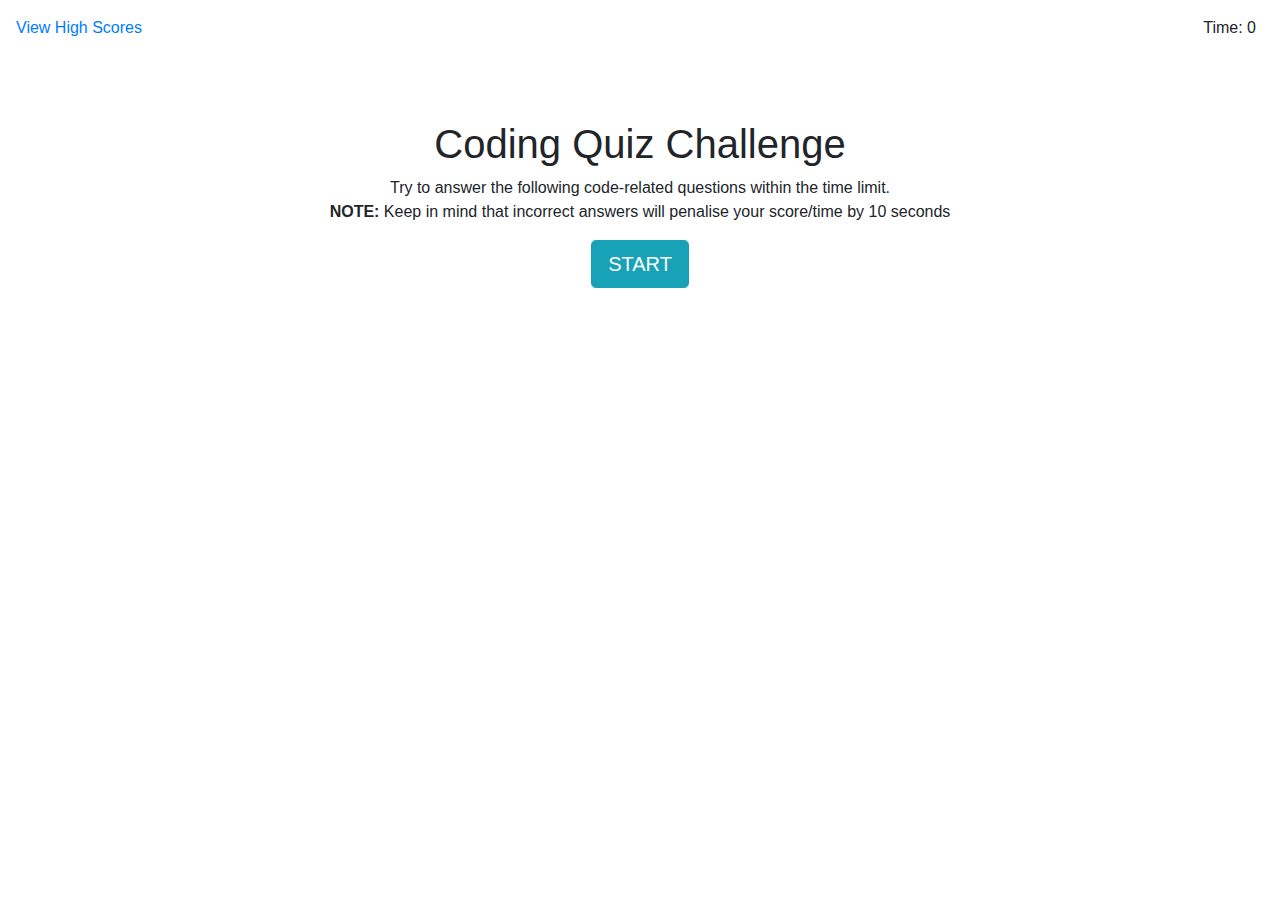
==== index.html @ f45afe05 "setting up html file" ====
<!DOCTYPE html>
<html lang="en">

<head>
    <meta charset="UTF-8">
    <meta name="viewport" content="width=device-width, initial-scale=1.0">
    <link rel="stylesheet" href="https://stackpath.bootstrapcdn.com/bootstrap/4.5.2/css/bootstrap.min.css"
        integrity="sha384-JcKb8q3iqJ61gNV9KGb8thSsNjpSL0n8PARn9HuZOnIxN0hoP+VmmDGMN5t9UJ0Z" crossorigin="anonymous">
    <link rel="stylesheet" type="text/css" href="style.css">

    <title>Coding Quiz Challenge!</title>
</head>

<body>
    <header class="p-3" style="background-colour: " #17a2b8">
        <a href="highscores.html">View High Scores</a>
        <span id="timer" class="float-right mr-2">Time: 0</span>
    </header>
    <!--- Home Screen -->
    <div class="container mt-5" id="home">
        <div class="row justify-content-center mt-5 pt-3 pb-3">
            <div class="col-10 col-lg-8 text-center">
                <h1>Coding Quiz Challenge</h1>
                <p>Try to answer the following code-related questions within the time limit.<br>
                    <strong>NOTE: </strong>Keep in mind that incorrect answers will penalise your score/time by 10
                    seconds</p>
                <button type="button" id="startBtn" class="btn btn-info btn-lg">START</button>
            </div>
        </div>
    </div>

    <!-- Q&A's -->
    <div class="container mt-5 d-none" id="quiz">
        <div class="row justify-content-center mt-5 pt-3 pb-3">
            <div class="col-10 col-lg-8" id="QA-block">
                <h3 id="questions" class="mb-4">Question</h3>
                <ul id="answers" class="list-unstyled">
                    <li class="answerChoice">A)</li>
                    <li class="answerChoice">B)</li>
                    <li class="answerChoice">C)</li>
                    <li class="answerChoice">D)</li>
                </ul>
                <p class="feedback"></p>
            </div>
        </div>
    </div>

    <!-- Finished Screen -->
    
    <!-- JS, Popper.js, and jQuery -->
    <script src="https://code.jquery.com/jquery-3.5.1.slim.min.js"
        integrity="sha384-DfXdz2htPH0lsSSs5nCTpuj/zy4C+OGpamoFVy38MVBnE+IbbVYUew+OrCXaRkfj"
        crossorigin="anonymous"></script>
    <script src="https://cdn.jsdelivr.net/npm/popper.js@1.16.1/dist/umd/popper.min.js"
        integrity="sha384-9/reFTGAW83EW2RDu2S0VKaIzap3H66lZH81PoYlFhbGU+6BZp6G7niu735Sk7lN"
        crossorigin="anonymous"></script>
    <script src="https://stackpath.bootstrapcdn.com/bootstrap/4.5.2/js/bootstrap.min.js"
        integrity="sha384-B4gt1jrGC7Jh4AgTPSdUtOBvfO8shuf57BaghqFfPlYxofvL8/KUEfYiJOMMV+rV"
        crossorigin="anonymous"></script>
    <script src="script.js"></script>

</body>

</html>
---- style.css ----
.answerChoice {
    background-color: #F1F1F1;
}
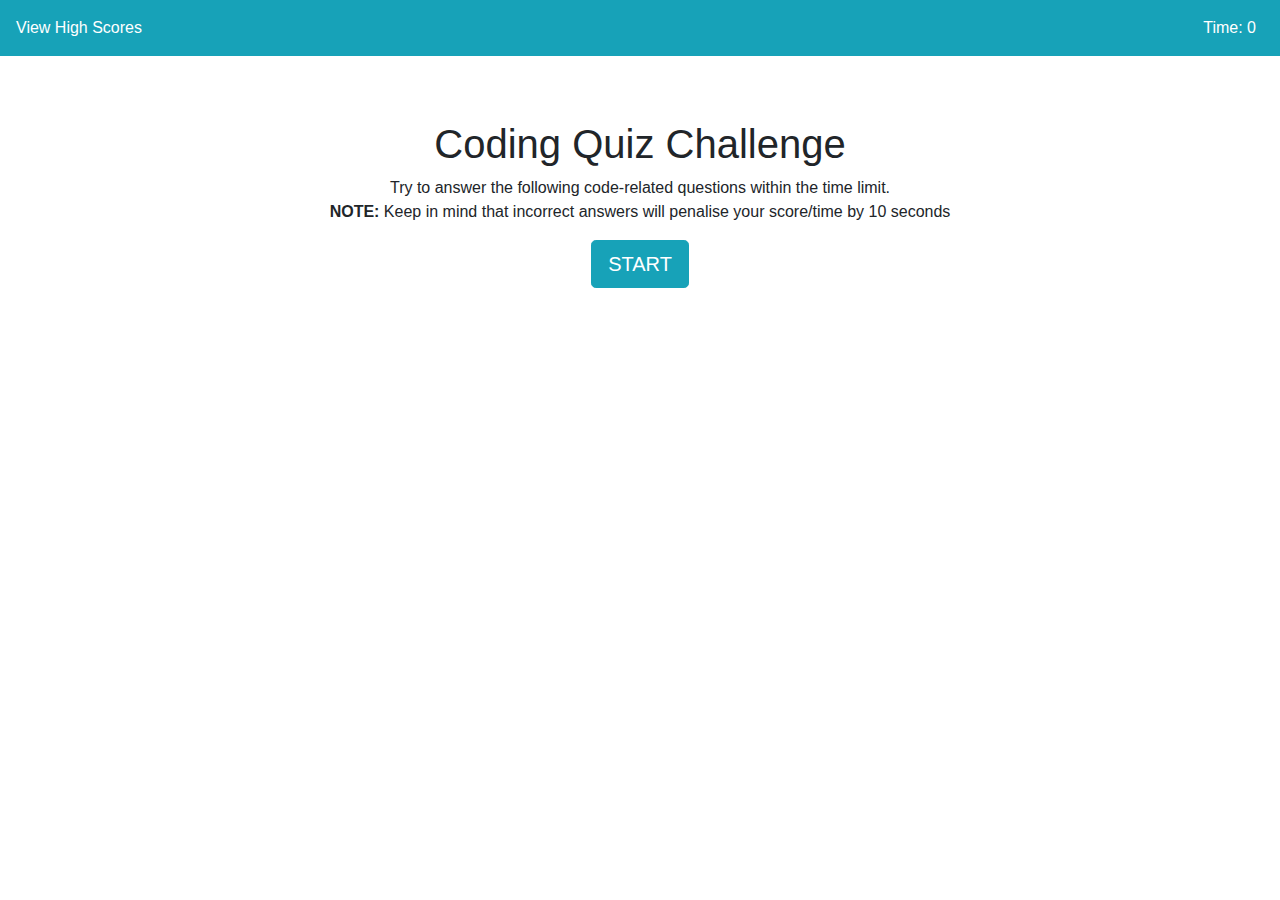
==== commit ddedd3a7: "working on getting questions and answers to turn up" ====
--- a/index.html
+++ b/index.html
@@ -12,9 +12,9 @@
 </head>
 
 <body>
-    <header class="p-3" style="background-colour: " #17a2b8">
-        <a href="highscores.html">View High Scores</a>
-        <span id="timer" class="float-right mr-2">Time: 0</span>
+    <header class="p-3" style="background-color:#17a2b8">
+        <a href="highscores.html" class="white">View High Scores</a>
+        <span id="timer" class="float-right mr-2 white">Time: 0</span>
     </header>
     <!--- Home Screen -->
     <div class="container mt-5" id="home">
@@ -33,7 +33,7 @@
     <div class="container mt-5 d-none" id="quiz">
         <div class="row justify-content-center mt-5 pt-3 pb-3">
             <div class="col-10 col-lg-8" id="QA-block">
-                <h3 id="questions" class="mb-4">Question</h3>
+                <h3 id="questionText" class="mb-4">Question</h3>
                 <ul id="answers" class="list-unstyled">
                     <li class="answerChoice">A)</li>
                     <li class="answerChoice">B)</li>
@@ -46,7 +46,7 @@
     </div>
 
     <!-- Finished Screen -->
-    
+
     <!-- JS, Popper.js, and jQuery -->
     <script src="https://code.jquery.com/jquery-3.5.1.slim.min.js"
         integrity="sha384-DfXdz2htPH0lsSSs5nCTpuj/zy4C+OGpamoFVy38MVBnE+IbbVYUew+OrCXaRkfj"
@@ -57,7 +57,9 @@
     <script src="https://stackpath.bootstrapcdn.com/bootstrap/4.5.2/js/bootstrap.min.js"
         integrity="sha384-B4gt1jrGC7Jh4AgTPSdUtOBvfO8shuf57BaghqFfPlYxofvL8/KUEfYiJOMMV+rV"
         crossorigin="anonymous"></script>
-    <script src="script.js"></script>
+        <script src="questions.js"></script>
+        <script src="main.js"></script>
+    
 
 </body>
 
--- a/style.css
+++ b/style.css
@@ -1,3 +1,11 @@
+header .white {
+    color: white
+}
+
 .answerChoice {
     background-color: #F1F1F1;
+}
+
+#final-score {
+    list-style: none;
 }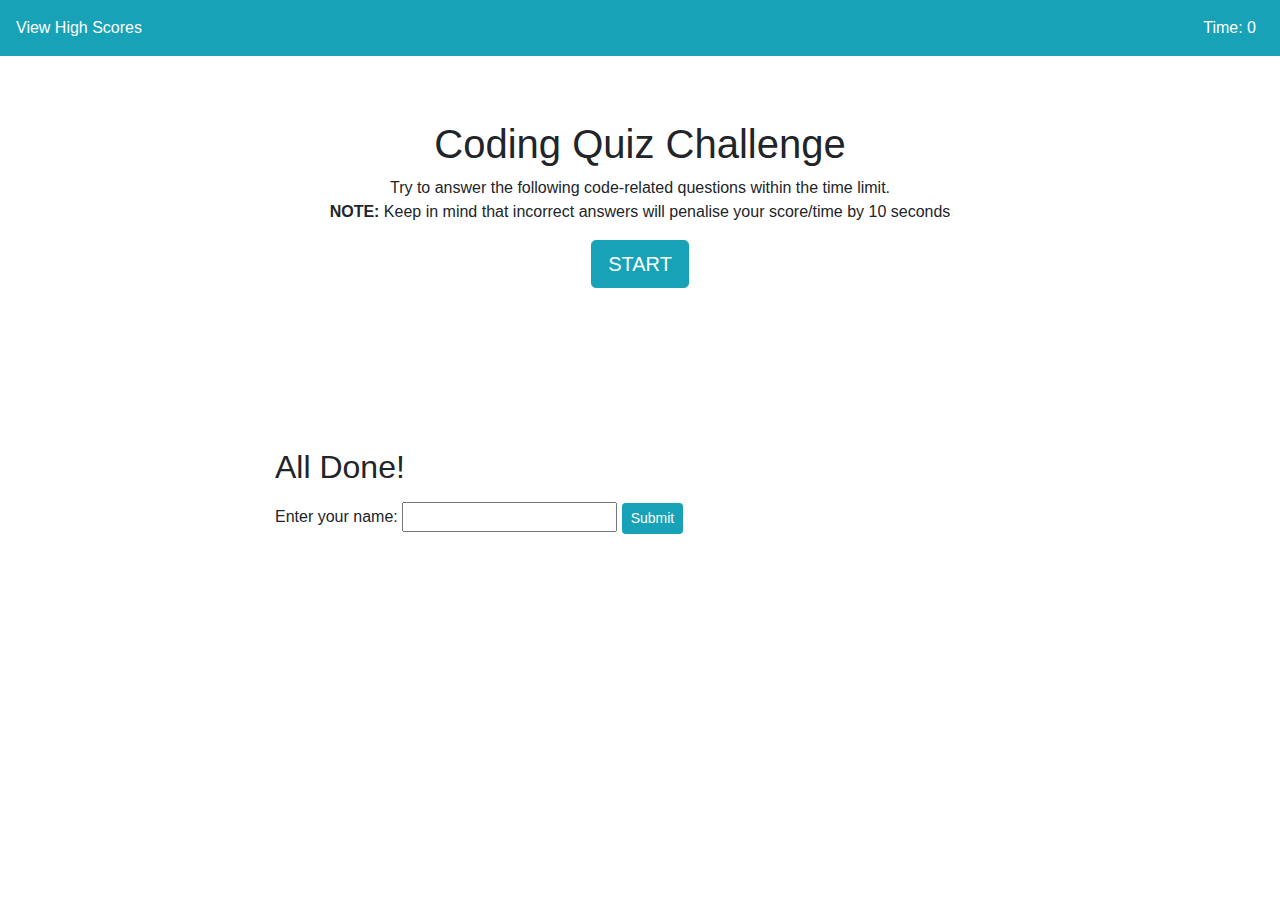
==== commit 5ba8c3e5: "questions now appear on start click" ====
--- a/index.html
+++ b/index.html
@@ -29,23 +29,39 @@
         </div>
     </div>
 
-    <!-- Q&A's -->
-    <div class="container mt-5 d-none" id="quiz">
+    <!-- Q&A's d-none?-->
+    <div class="container mt-5" id="quiz">
         <div class="row justify-content-center mt-5 pt-3 pb-3">
-            <div class="col-10 col-lg-8" id="QA-block">
-                <h3 id="questionText" class="mb-4">Question</h3>
-                <ul id="answers" class="list-unstyled">
-                    <li class="answerChoice">A)</li>
-                    <li class="answerChoice">B)</li>
-                    <li class="answerChoice">C)</li>
-                    <li class="answerChoice">D)</li>
+            <div id="questions">
+
+            </div>
+            <!-- <div class="col-10 col-lg-8">
+                <h3 class="mb-4">Question</h3>
+                <ul class="list-unstyled">
+                    <li class="answerChoice A">A)</li>
+                    <li class="answerChoice B">B)</li>
+                    <li class="answerChoice C">C)</li>
+                    <li class="answerChoice D">D)</li>
                 </ul>
                 <p class="feedback"></p>
-            </div>
+            </div> -->
         </div>
     </div>
 
     <!-- Finished Screen -->
+    <div class="container mt-5" id="submit-score">
+        <div class="row justify-content-center mt-5 pt-3 pb-3">
+            <div class="col-10 col-lg-8">
+                <h2>All Done!</h2>
+                <p id="user-score"> </p>
+                <form class="form-group">
+                    <label for="new-score">Enter your name: </label>
+                    <input type="text" id="userName">
+                    <button type="button" class="btn btn-info btn-sm submitBtn">Submit</button>
+                </form>
+            </div>
+        </div>
+    </div>
 
     <!-- JS, Popper.js, and jQuery -->
     <script src="https://code.jquery.com/jquery-3.5.1.slim.min.js"
@@ -57,9 +73,8 @@
     <script src="https://stackpath.bootstrapcdn.com/bootstrap/4.5.2/js/bootstrap.min.js"
         integrity="sha384-B4gt1jrGC7Jh4AgTPSdUtOBvfO8shuf57BaghqFfPlYxofvL8/KUEfYiJOMMV+rV"
         crossorigin="anonymous"></script>
-        <script src="questions.js"></script>
-        <script src="main.js"></script>
-    
+    <script src="main.js"></script>
+
 
 </body>
 
--- a/style.css
+++ b/style.css
@@ -8,4 +8,12 @@
 
 #final-score {
     list-style: none;
+}
+
+li{
+    margin: 5px;
+}
+
+.col-10 col-lg-8 .question {
+    margin: 20px
 }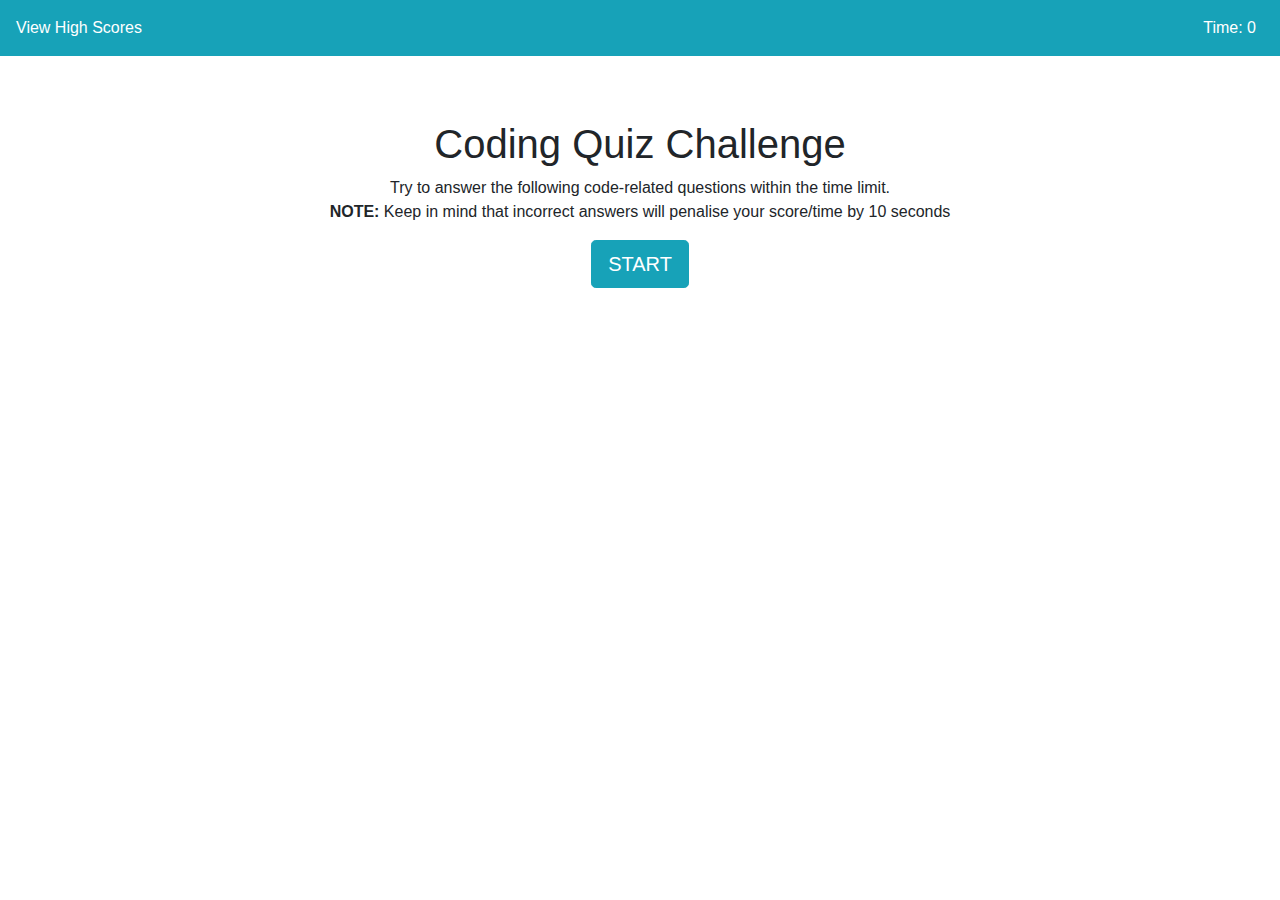
==== commit 2292e0a9: "fixed transition between questions and correct answers work in console" ====
--- a/index.html
+++ b/index.html
@@ -12,39 +12,32 @@
 </head>
 
 <body>
-    <header class="p-3" style="background-color:#17a2b8">
-        <a href="highscores.html" class="white">View High Scores</a>
-        <span id="timer" class="float-right mr-2 white">Time: 0</span>
-    </header>
-    <!--- Home Screen -->
-    <div class="container mt-5" id="home">
-        <div class="row justify-content-center mt-5 pt-3 pb-3">
-            <div class="col-10 col-lg-8 text-center">
-                <h1>Coding Quiz Challenge</h1>
-                <p>Try to answer the following code-related questions within the time limit.<br>
-                    <strong>NOTE: </strong>Keep in mind that incorrect answers will penalise your score/time by 10
-                    seconds</p>
-                <button type="button" id="startBtn" class="btn btn-info btn-lg">START</button>
+    <div id="intro">
+        <header class="p-3" style="background-color:#17a2b8">
+            <a href="highscores.html" class="white">View High Scores</a>
+            <span id="timer" class="float-right mr-2 white">Time: 0</span>
+        </header>
+
+        <!--- Home Screen & Start Quiz button -->
+        <div class="container mt-5" id="home">
+            <div class="row justify-content-center mt-5 pt-3 pb-3">
+                <div class="col-10 col-lg-8 text-center">
+                    <h1>Coding Quiz Challenge</h1>
+                    <p>Try to answer the following code-related questions within the time limit.<br>
+                        <strong>NOTE: </strong>Keep in mind that incorrect answers will penalise your score/time by 10
+                        seconds</p>
+                    <button type="button" id="startBtn" class="btn btn-info btn-lg">START</button>
+                </div>
             </div>
         </div>
     </div>
 
-    <!-- Q&A's d-none?-->
+    <!-- Question Answer div-->
     <div class="container mt-5" id="quiz">
         <div class="row justify-content-center mt-5 pt-3 pb-3">
             <div id="questions">
-
             </div>
-            <!-- <div class="col-10 col-lg-8">
-                <h3 class="mb-4">Question</h3>
-                <ul class="list-unstyled">
-                    <li class="answerChoice A">A)</li>
-                    <li class="answerChoice B">B)</li>
-                    <li class="answerChoice C">C)</li>
-                    <li class="answerChoice D">D)</li>
-                </ul>
-                <p class="feedback"></p>
-            </div> -->
+            <!-- empty div for JavaScript to populate with Q&A-->
         </div>
     </div>
 
--- a/style.css
+++ b/style.css
@@ -16,4 +16,8 @@
 
 .col-10 col-lg-8 .question {
     margin: 20px
+}
+
+#submit-score {
+    display: none;
 }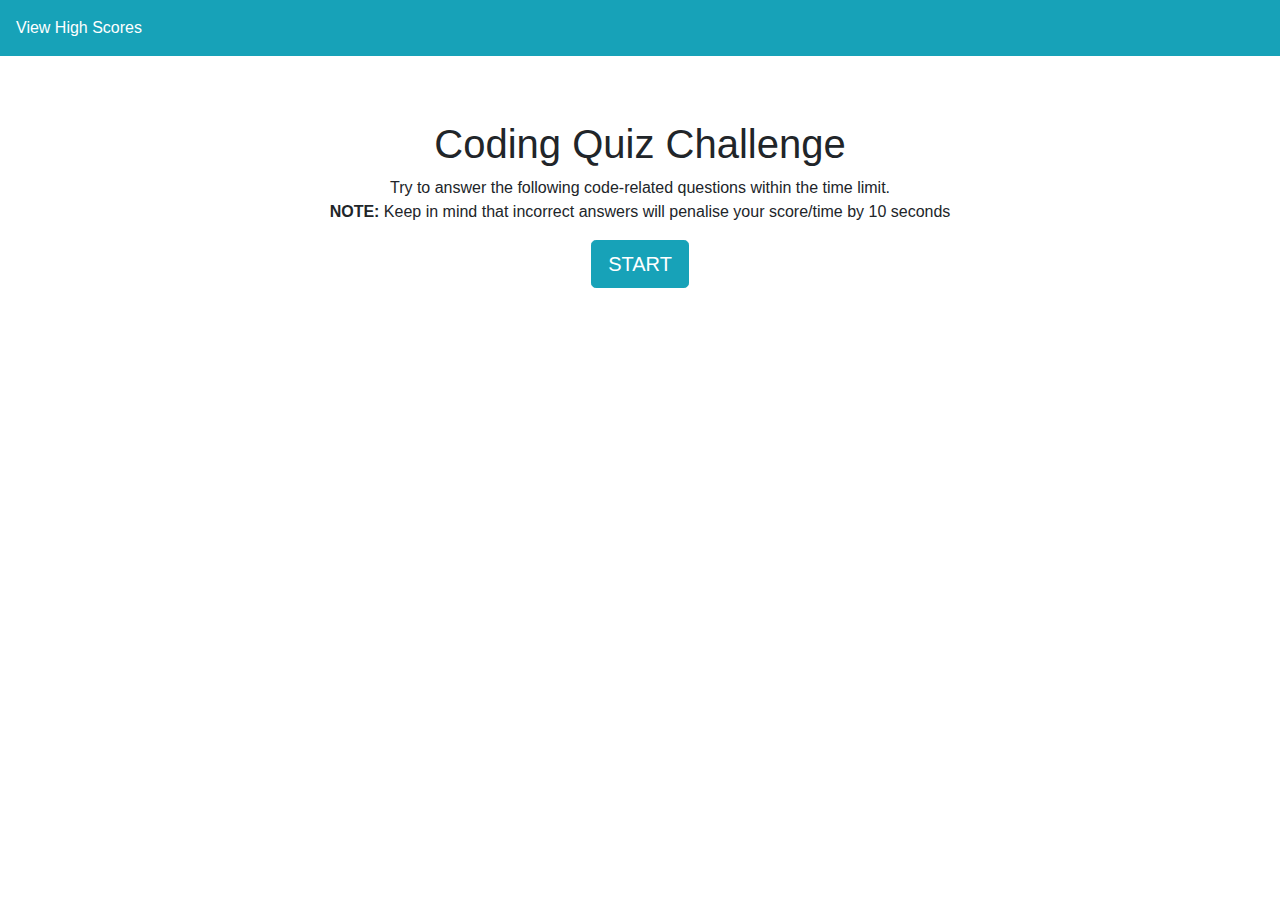
==== commit dec5453d: "working timer, although some code still needs refining to produce a finished piece" ====
--- a/index.html
+++ b/index.html
@@ -12,13 +12,13 @@
 </head>
 
 <body>
+    <header class="p-3" style="background-color:#17a2b8">
+        <a href="highscores.html" class="white">View High Scores</a>
+        <span class="float-right mr-2 white timer"></span>
+    </header>
+
+    <!--- Home Screen & Start Quiz button -->
     <div id="intro">
-        <header class="p-3" style="background-color:#17a2b8">
-            <a href="highscores.html" class="white">View High Scores</a>
-            <span id="timer" class="float-right mr-2 white">Time: 0</span>
-        </header>
-
-        <!--- Home Screen & Start Quiz button -->
         <div class="container mt-5" id="home">
             <div class="row justify-content-center mt-5 pt-3 pb-3">
                 <div class="col-10 col-lg-8 text-center">
@@ -33,24 +33,28 @@
     </div>
 
     <!-- Question Answer div-->
-    <div class="container mt-5" id="quiz">
+    <div class="container mt-5">
         <div class="row justify-content-center mt-5 pt-3 pb-3">
             <div id="questions">
+                <!-- empty div for JavaScript to populate with Q&A-->
+                <div class="feedback">
+                </div>
             </div>
-            <!-- empty div for JavaScript to populate with Q&A-->
+
         </div>
     </div>
 
     <!-- Finished Screen -->
-    <div class="container mt-5" id="submit-score">
+    <div class="container mt-5 none" id="Final-Score">
         <div class="row justify-content-center mt-5 pt-3 pb-3">
-            <div class="col-10 col-lg-8">
+            <div class="col-10 col-lg-8 text-center">
                 <h2>All Done!</h2>
-                <p id="user-score"> </p>
+                <p id="user-score"></p>
                 <form class="form-group">
                     <label for="new-score">Enter your name: </label>
                     <input type="text" id="userName">
-                    <button type="button" class="btn btn-info btn-sm submitBtn">Submit</button>
+                    <button type="button" class="btn btn-info btn-lg submitBtn">Submit</button><br>
+
                 </form>
             </div>
         </div>
--- a/style.css
+++ b/style.css
@@ -18,6 +18,6 @@
     margin: 20px
 }
 
-#submit-score {
+.none {
     display: none;
 }